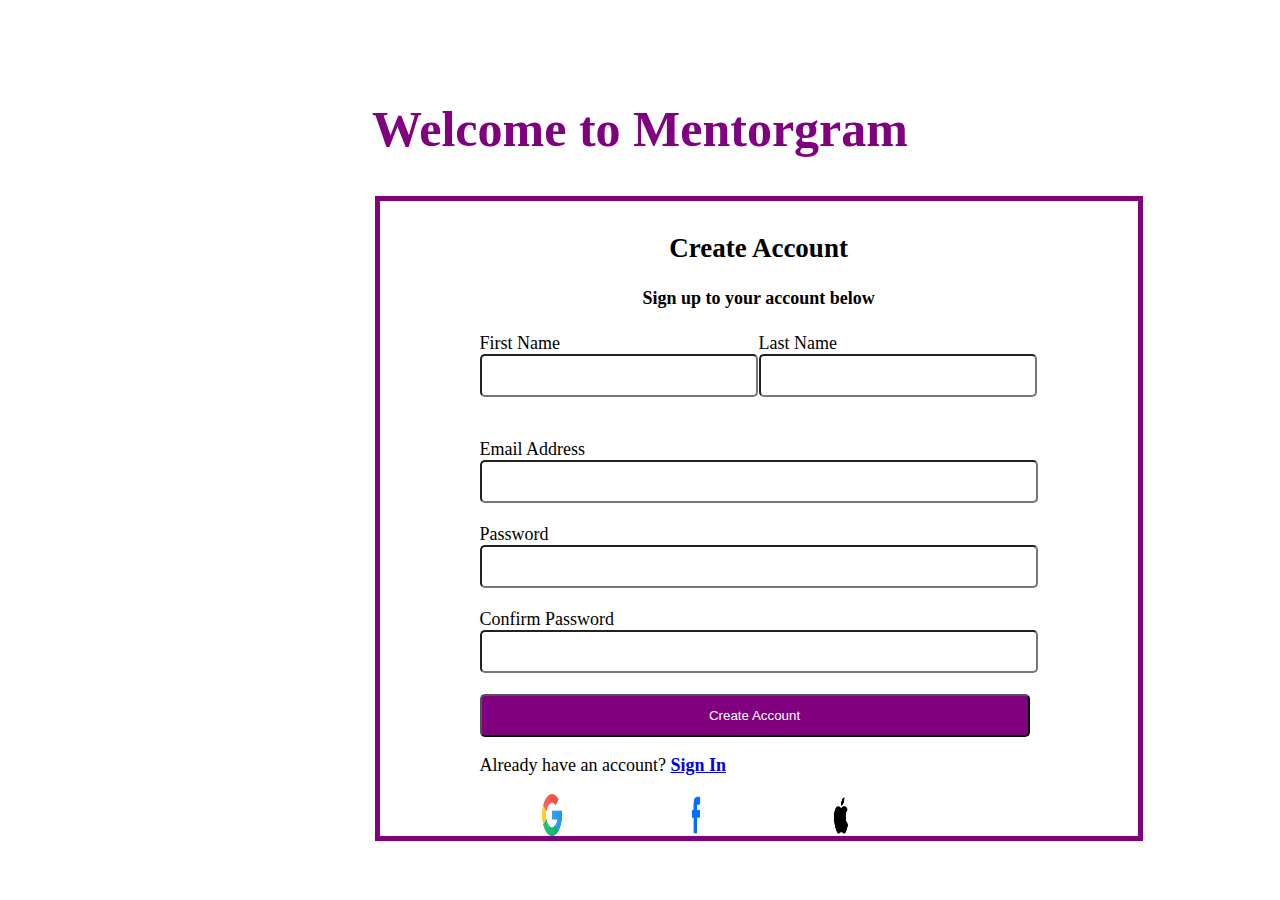
==== index.html @ 4e706126 "Designed the mentorgram profile" ====
<!DOCTYPE html>
<html lang="en">
  <head>
    <meta charset="UTF-8" />
    <meta name="viewport" content="width=device-width, initial-scale=1.0" />
    <title>Document</title>

    <link rel="stylesheet" href="style.css" />
  </head>
  <body>
    <h1 id="heading">Welcome to Mentorgram</h1>
    <div class="SignUpPage">
      <form class="form" action="landingpage.html">
        <h2 class="additionaltext">Create Account</h2>
        <h4 class="additionaltext">Sign up to your account below</h4>
        <div class="names">
          <label for="firstname">First Name</label>
          <label for="lastname">Last Name</label>
          <input class="nameinput" name="firstname" type="text" required />
          <input name="lastname" class="nameinput" type="text"  required/>
          <br />
          <br />
        </div>

        <label for="email"> Email Address</label>
        <br />
        <input class="input" name="email" type="email"  required/>
        <br />
        <br />
        <label for="password">Password</label>
        <br />
        <input class="input" name="password" type="password" required/>
        <br />
        <br />
        <label for="confirm password">Confirm Password</label>
        <br />
        <input class="input" name=" confirm password" type="password"  required/>
        <br />
        <br />
        <button class="button">Create Account</button>
        <br />
        <p > Already have an account? <a href="login.html"> <b > Sign In</b></a></p>
        <div class="icons">
          <img src="images/google.png" alt="image" width="20px" />
          <img src="images/facebook.png" alt="image" width="20px" />
          <img src="images/apple.png" alt="image" width="20px" />
        </form><br><br>
      </div>
    </div>
  </body>
</html>
---- style.css ----
.SignUpPage {
  display: flex;
    margin-left: 29%;
    margin-top: 3%;
    cursor: pointer;
   
    
  }
  
  .mentorgramLogo {
    border: none;
    border: none;
    margin: auto;
    border-right: solid 3px purple;
  }
  #heading{
    font-size: 50px;
    color: purple;
    text-align: center;
    margin-top: 100px;
  }

    .additionaltext{
        text-align: center;
    }
  
  .form {
    border: solid purple 5px;
    padding-left: 100px;
    padding-right: 100px;
    padding-top: 10px;
    font-size: 18px;

  }
  .button {
    padding: 12px 12px;
    width: 550px;
    border-radius: 5px;
    color: white;
    background-color: purple;
  }
  .input {
    padding: 12px 12px;
    width: 530px;
    border-radius: 5px;
    
  }
  .nameinput{
    padding: 12px 12px;
    width: 250px;
    border-radius: 5px;

  }
  .icons{
   display: flex;
   flex: auto;
   justify-content: space-around;
  }
  .names {
    display: grid;
    grid-template-columns: 50% 50%;
  }
  #buttontext{
    color: white;
  }
  @media only screen and  (min-width:200px) and (max-width: 400px) {
    
   
  }
   
  @media only screen and  (min-width:400px)  and (max-width: 650px){
  
  }
  
  @media only screen and  (min-width:650px) and (max-width: 900px) {
    
   

  }
  @media only screen and  (min-width:900px) and (max-width: 1100px) {


  }
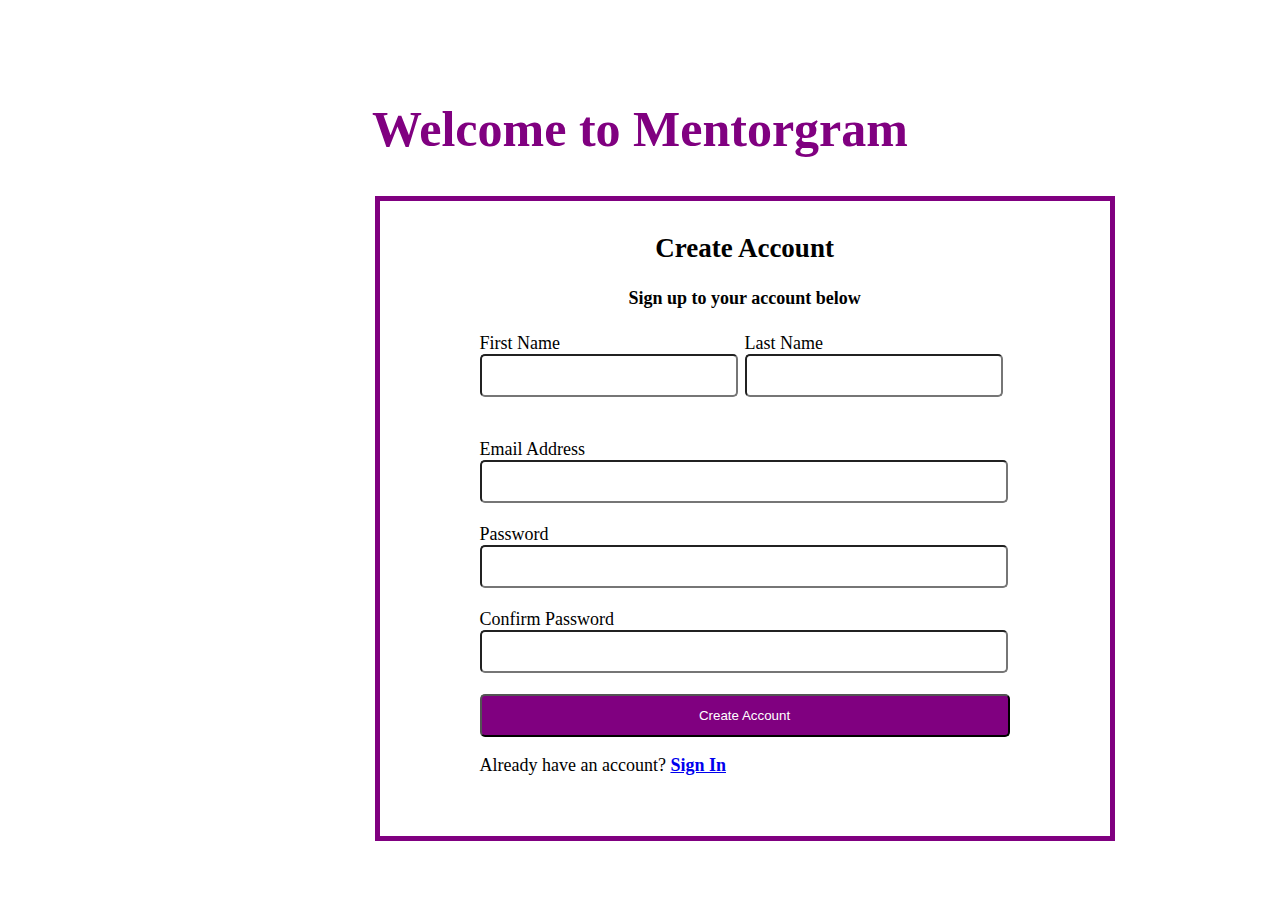
==== commit 174abe56: "added media queries" ====
--- a/index.html
+++ b/index.html
@@ -4,7 +4,8 @@
     <meta charset="UTF-8" />
     <meta name="viewport" content="width=device-width, initial-scale=1.0" />
     <title>Document</title>
-
+    <link rel="stylesheet" href="https://cdnjs.cloudflare.com/ajax/libs/font-awesome/6.5.2/css/all.min.css" integrity="sha512-SnH5WK+bZxgPHs44uWIX+LLJAJ9/2PkPKZ5QiAj6Ta86w+fsb2TkcmfRyVX3pBnMFcV7oQPJkl9QevSCWr3W6A==" crossorigin="anonymous" referrerpolicy="no-referrer" />
+    <link rel="stylesheet" href="login.css" />
     <link rel="stylesheet" href="style.css" />
   </head>
   <body>
@@ -41,9 +42,9 @@
         <br />
         <p > Already have an account? <a href="login.html"> <b > Sign In</b></a></p>
         <div class="icons">
-          <img src="images/google.png" alt="image" width="20px" />
-          <img src="images/facebook.png" alt="image" width="20px" />
-          <img src="images/apple.png" alt="image" width="20px" />
+          <i class="fa-brands fa-facebook"></i>
+          <i class="fa-brands fa-google"></i>
+          <i class="fa-brands fa-apple"></i>
         </form><br><br>
       </div>
     </div>
--- a/login.css
+++ b/login.css
@@ -0,0 +1,275 @@
+
+.LoginPage {
+    display: flex;
+      margin-left: 30%;
+      margin-top: 3%;
+      cursor: pointer;
+     
+      
+    }
+    
+   
+    #heading{
+      font-size: 50px;
+      color: purple;
+      text-align: center;}
+  
+      .additionaltext{
+          text-align: center;
+      }
+    
+    .form {
+      border: solid purple 5px;
+      padding-left: 100px;
+      padding-right: 100px;
+      padding-top: 10px;
+      font-size: 18px;
+  
+    }
+    .button {
+      padding: 12px 12px;
+      width: 550px;
+      border-radius: 5px;
+      color: white;
+      background-color: purple;
+    }
+    .input {
+      padding: 12px 12px;
+      width: 530px;
+      border-radius: 5px;
+      
+    }
+    
+    .icons {
+     display: flex;
+     flex: auto;
+     justify-content: space-around;
+    }
+    
+    @media only screen and  (min-width:200px) and (max-width: 400px) {
+      .LoginPage {
+          margin-left: 0%;
+          margin-top: 0%;
+          cursor: pointer;    
+        }
+     #heading{
+          font-size: 20px;
+          color: purple;
+          text-align:left;
+        }
+      
+          .additionaltext{
+              text-align: left;
+          }
+        
+        .form {
+          border: solid purple 2px;
+          padding-left: 0px;
+          padding-right: 0px;
+          padding-top: 10px;
+          font-size: 15px;
+      
+        }
+        .button {
+          padding: 12px 12px;
+          width: 350px;
+          border-radius: 5px;
+          color: white;
+          background-color: purple;
+        }
+        .input {
+          padding: 12px 12px;
+          width: 320px;
+          border-radius: 5px;
+          
+        }
+        
+        .icons {
+         display: flex;
+         flex: auto;
+         justify-content: space-around;
+        }
+          
+    }
+    @media only screen and  (min-width:400px) and (max-width: 600px) {
+      .LoginPage {
+          margin-left: 0%;
+          margin-top: 0%;
+          cursor: pointer;    
+        }
+     #heading{
+          font-size: 70px;
+          color: purple;
+          text-align:left;
+        }
+      
+          .additionaltext{
+              text-align: left;
+          }
+        
+        .form {
+          border: solid purple 2px;
+          padding-left: 0px;
+          padding-right: 0px;
+          padding-top: 10px;
+          font-size: 20px;
+      
+        }
+        .button {
+          padding: 12px 12px;
+          width: 400px;
+          border-radius: 5px;
+          color: white;
+          background-color: purple;
+        }
+        .input {
+          padding: 15px 15px;
+          width: 350px;
+          border-radius: 5px;
+          
+        }
+        
+        .icons {
+         display: flex;
+         flex: auto;
+         justify-content: space-around;
+        }
+          
+    }
+    @media only screen and  (min-width:600px) and (max-width: 800px) {
+      .LoginPage {
+          margin-left: 0%;
+          margin-top: 0%;
+          cursor: pointer;    
+        }
+     #heading{
+          font-size: 20px;
+          color: purple;
+          text-align:left;
+        }
+      
+          .additionaltext{
+              text-align: left;
+          }
+        
+        .form {
+          border: solid purple 2px;
+          padding-left: 0px;
+          padding-right: 0px;
+          padding-top: 10px;
+          font-size: 30px;
+      
+        }
+        .button {
+          padding: 12px 12px;
+          width: 750px;
+          border-radius: 5px;
+          color: white;
+          background-color: purple;
+        }
+        .input {
+          padding: 12px 12px;
+          width: 720px;
+          border-radius: 5px;
+          
+        }
+        
+        .icons {
+         display: flex;
+         flex: auto;
+         justify-content: space-around;
+        }
+          
+    }@media only screen and  (min-width:800px) and (max-width: 1000px) {
+      .LoginPage {
+          margin-left: 0%;
+          margin-top: 0%;
+          cursor: pointer;    
+        }
+     #heading{
+          font-size: 70px;
+          color: purple;
+          text-align:left;
+        }
+          .additionaltext{
+              text-align: left;
+          }
+        
+        .form {
+          border: solid purple 2px;
+          padding-left: 0px;
+          padding-right: 0px;
+          padding-top: 10px;
+          font-size: 20px;
+      
+        }
+        .button {
+          padding: 25px 12px;
+          width: 800px;
+          border-radius: 5px;
+          color: white;
+          background-color: purple;
+        }
+        .input {
+          padding: 25px 15px;
+          width: 750px;
+          border-radius: 5px;
+          
+        }
+        
+        .icons {
+         display: flex;
+         flex: auto;
+         justify-content: space-around;
+        }
+          
+    }
+    
+    
+    
+    @media only screen and  (min-width:1000px) and (max-width: 1300px) {
+      .LoginPage {
+          margin-left: 0%;
+          margin-top: 0%;
+          cursor: pointer;    
+        }
+     #heading{
+          font-size: 70px;
+          color: purple;
+          text-align:left;
+        }
+          .additionaltext{
+              text-align: left;
+          }
+        
+        .form {
+          border: solid purple 2px;
+          padding-left: 0px;
+          padding-right: 0px;
+          padding-top: 10px;
+          font-size: 20px;
+      
+        }
+        .button {
+          padding: 25px 12px;
+          width: 970px;
+          border-radius: 5px;
+          color: white;
+          background-color: purple;
+        }
+        .input {
+          padding: 25px 15px;
+          width: 950px;
+          border-radius: 5px;
+          
+        }
+        
+        .icons {
+         display: flex;
+         flex: auto;
+         justify-content: space-around;
+        }
+          
+    }
+    
+    --- a/style.css
+++ b/style.css
@@ -1,9 +1,9 @@
 
 .SignUpPage {
   display: flex;
-    margin-left: 29%;
-    margin-top: 3%;
-    cursor: pointer;
+  margin-left: 29%;
+  margin-top: 3%;
+  cursor: pointer;
    
     
   }
@@ -35,28 +35,24 @@
   }
   .button {
     padding: 12px 12px;
-    width: 550px;
+    width: 530px;
     border-radius: 5px;
     color: white;
     background-color: purple;
   }
   .input {
     padding: 12px 12px;
-    width: 530px;
+    width: 500px;
     border-radius: 5px;
     
   }
   .nameinput{
     padding: 12px 12px;
-    width: 250px;
+    width: 230px;
     border-radius: 5px;
 
   }
-  .icons{
-   display: flex;
-   flex: auto;
-   justify-content: space-around;
-  }
+  
   .names {
     display: grid;
     grid-template-columns: 50% 50%;
